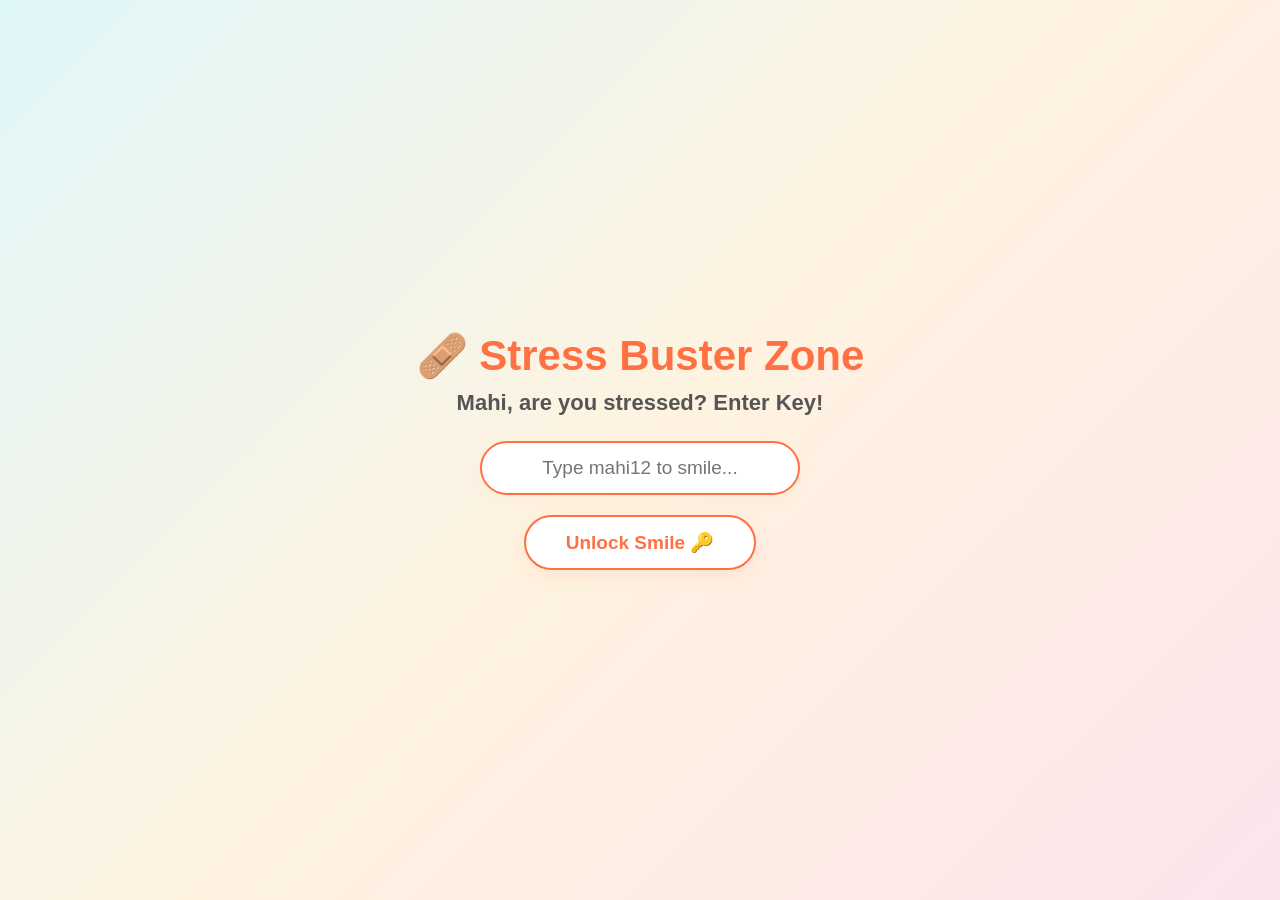
==== smile.html @ 1bcf84a8 "Create smile.html" ====
<!DOCTYPE html>
<html lang="en">
<head>
    <meta charset="UTF-8">
    <meta name="viewport" content="width=device-width, initial-scale=1.0">
    <title>Smile Please Mahi ❤️</title>
    <style>
        * {
            margin: 0;
            padding: 0;
            box-sizing: border-box;
            font-family: 'Segoe UI', Tahoma, Geneva, Verdana, sans-serif;
        }

        body {
            background: linear-gradient(135deg, #e0f7fa, #fff3e0, #fce4ec) !important;
            overflow-x: hidden;
            color: #444;
            min-height: 100vh;
        }

        /* --- Viewport Layout System --- */
        #passScreen, #loader, #main {
            min-height: 100vh;
            display: none;
            flex-direction: column;
            justify-content: center;
            align-items: center;
            text-align: center;
            padding: 20px;
            position: relative;
            width: 100vw;
        }

        #passScreen {
            display: flex;
            background: linear-gradient(135deg, #e0f7fa, #fff3e0, #fce4ec);
            z-index: 10;
        }

        #loader {
            background: linear-gradient(135deg, #e0f7fa, #fff3e0, #fce4ec);
            z-index: 8;
        }

        #main {
            background: linear-gradient(135deg, #e0f7fa, #fff3e0, #fce4ec) !important;
            z-index: 7;
        }

        /* --- Soothing Stress Buster Card Framework --- */
        .story-page {
            display: none;
            background: white !important;
            padding: 40px 35px;
            border-radius: 30px;
            max-width: 620px;
            width: 92%;
            box-shadow: 0 15px 45px rgba(255, 112, 67, 0.15), 0 5px 15px rgba(0,0,0,0.04);
            animation: slideIn 0.6s cubic-bezier(0.175, 0.885, 0.32, 1.275) forwards;
            position: relative;
            text-align: center;
            border: 1px solid #ffebe6;
        }

        .story-page.active {
            display: block;
        }

        @keyframes slideIn {
            from { opacity: 0; transform: translateY(40px) scale(0.96); }
            to { opacity: 1; transform: translateY(0) scale(1); }
        }

        /* --- Typography Styles --- */
        .story-page h1 {
            font-size: 40px;
            color: #ff7043;
            margin-bottom: 20px;
            text-shadow: 0 2px 10px rgba(255, 112, 67, 0.1);
        }

        .story-page h2 {
            color: #ff7043;
            margin-bottom: 22px;
            font-size: 28px;
            border-bottom: 2px dashed #ffebe6;
            padding-bottom: 12px;
        }

        .story-page p {
            font-size: 19.5px;
            line-height: 1.85;
            text-align: justify;
            color: #555;
            margin-bottom: 15px;
        }

        /* --- Form Input Component --- */
        .pass-input {
            padding: 14px 25px;
            font-size: 19px;
            border: 2px solid #ff7043;
            border-radius: 30px;
            outline: none;
            margin-bottom: 20px;
            text-align: center;
            width: 85%;
            max-width: 320px;
            box-shadow: 0 5px 15px rgba(255, 112, 67, 0.05);
            transition: 0.3s;
        }

        .pass-input:focus {
            box-shadow: 0 0 15px rgba(255, 112, 67, 0.3);
        }

        button.btn-main, .nav-btn {
            padding: 14px 40px;
            border: 2px solid #ff7043;
            background: white;
            color: #ff7043;
            border-radius: 40px;
            font-size: 19px;
            cursor: pointer;
            font-weight: bold;
            transition: all 0.3s ease;
            box-shadow: 0 6px 20px rgba(255, 112, 67, 0.1);
        }

        button.btn-main:hover, .nav-btn:hover {
            background: #ff7043;
            color: white;
            transform: translateY(-3px);
            box-shadow: 0 8px 25px rgba(255, 112, 67, 0.35);
        }

        /* --- Favourites Mini Layout --- */
        .collage-container {
            display: flex;
            flex-wrap: wrap;
            gap: 16px;
            justify-content: center;
            margin-top: 20px;
        }

        .collage-card {
            background: #ffffff;
            padding: 15px;
            border-radius: 14px;
            box-shadow: 0 6px 15px rgba(0,0,0,0.05);
            width: 46%;
            max-width: 170px;
            text-align: center;
            border: 1px solid #ffebe6;
            transition: transform 0.3s ease;
        }

        .collage-card:hover {
            transform: scale(1.05);
            border-color: #ff7043;
        }

        .collage-emoji { font-size: 36px; display: block; margin-bottom: 6px; }
        .collage-label { font-size: 14px; font-weight: bold; color: #ff7043; display: block; }

        /* --- Interactive Hug Engine Layout --- */
        .hug-box {
            display: flex;
            flex-direction: column;
            align-items: center;
            cursor: pointer;
            margin: 25px 0;
        }

        .hug-emoji {
            font-size: 90px;
            user-select: none;
            transition: transform 0.3s ease;
        }

        .hug-box:hover .hug-emoji {
            transform: scale(1.12);
        }

        .nav-controls { display: flex; gap: 25px; margin-top: 35px; z-index: 100; }
        .nav-btn-back { background: #ffffff; color: #ff7043; border: 2px solid #ff7043; box-shadow: none; }

        /* --- Decorative Particles --- */
        .floating-avatar {
            position: fixed;
            width: 80px;
            z-index: 999;
            pointer-events: none;
            animation: avatarFloat 4s ease-in-out infinite;
            border-radius: 15px;
            box-shadow: 0 8px 25px rgba(0,0,0,0.06);
            display: none;
            border: 2px solid white;
        }

        .stk-left { top: 20%; left: 4%; }
        .stk-right { bottom: 25%; right: 4%; }

        @keyframes avatarFloat {
            0%, 100% { transform: translateY(0); }
            50% { transform: translateY(-15px); }
        }

        .star { position: fixed; color: #ffd54f; font-size: 24px; animation: float 8s linear infinite; pointer-events: none; z-index: 1; }
        .burst-emoji { position: fixed; font-size: 32px; pointer-events: none; z-index: 9999; animation: explode 0.8s ease-out forwards; }

        @keyframes float {
            0% { transform: translateY(100vh); opacity: 0; }
            20% { opacity: 0.9; }
            100% { transform: translateY(-15vh); opacity: 0; }
        }

        @keyframes explode {
            0% { transform: translate(0, 0) scale(1); opacity: 1; }
            100% { transform: translate(var(--mx), var(--my)) scale(1.5); opacity: 0; }
        }
        audio { display: none; }
    </style>
</head>
<body>

    <audio id="bgSong" loop>
        <source src="Laapata Ek Tha Tiger 320 Kbps.mp3" type="audio/mpeg">
    </audio>

    <img src="png1.jpg" class="floating-avatar stk-left" alt="Avatar 1">
    <img src="png2.jpg" class="floating-avatar stk-right" alt="Avatar 2">

    <!-- Screen 1: Access Lock -->
    <div id="passScreen">
        <h1 style="font-size: 42px; color: #ff7043; margin-bottom: 10px;">🩹 Stress Buster Zone</h1>
        <h2 style="font-size:22px; margin-bottom: 25px; color:#555;">Mahi, are you stressed? Enter Key!</h2>
        <input type="password" id="secretKey" class="pass-input" placeholder="Type mahi12 to smile...">
        <button class="btn-main" onclick="verifyPassword()">Unlock Smile 🔑</button>
        <p id="errorMsg" style="color:red; margin-top:15px; display:none; font-weight:bold;">Galat key! Smile karo aur sahi daalo ❤️</p>
    </div>

    <!-- Screen 2: Relax Welcome Opener -->
    <div id="loader">
        <h1 style="font-size: 70px; margin-bottom: 10px;">🍫✨</h1>
        <h2 style="font-size: 40px; color: #ff7043; margin: 15px 0;">Relax, take a deep breath...</h2>
        <p style="font-size: 24px; margin-bottom: 30px; color: #555; font-weight: bold;">Manish is here for you! ❤️</p>
        <button class="btn-main" onclick="openGift()">👉 Enter Happy Space 🌸</button>
    </div>

    <!-- Screen 3: Main Engine Deck (6 Cards Framework) -->
    <div id="main">
        <!-- Page 1: Interactive Virtual Hug Hub -->
        <div class="story-page active" id="page-1">
            <h2>✨ Card 1/6: Emergency Hug ✨</h2>
            <div class="cake-box" onclick="handleHugClick()">
                <div class="hug-emoji" id="hugDisplay">🤗❤️</div>
                <p style="text-align:center; font-style:italic; font-size:17px; margin-top:20px; color: #666;" id="hugStatus">Tap the emojis to receive a tight virtual hug! 💖</p>
            </div>
        </div>

        <!-- Page 2: Overthinking Shield -->
        <div class="story-page" id="page-2">
            <h2>✨ Card 2/6: Hey Beautiful ✨</h2>
            <h1 style="font-size:42px; color: #ff7043; margin-bottom: 20px;">Stop Overthinking! 🛑</h1>
            <p style="font-size: 20px; line-height: 1.8; text-align: center; color: #555;">Mujhe pata hai tumhara din thoda exhausting ya stress bhara raha hai. Par tum bhool rahi ho ki tum kitni zyaada strong aur amazing ho! Apne pyaare chehre se yeh udaasi hatao aur ek choti si smile do. 😊✨</p>
        </div>

        <!-- Page 3: UPSC Devoted Support Module -->
        <div class="story-page" id="page-3">
            <h2>✨ Card 3/6: Future Officer 📚 ✨</h2>
            <h2 style="font-size:32px; color: #ff7043; margin-bottom: 20px;">💌 I Believe In You, Always</h2>
            <p>
                Mahi, UPSC ki preparation aasan nahi hai, mujhe pata hai. Par mujhe tumhare focus aur tumhari strength par poora bharosa hai. Jab bhi thakan ho ya lage ki nahi ho raha, toh aankhein band karna aur yaad karna ki tumhara yeh sapna kitna bada hai. Tum akele nahi ho, main har ek step par tumhare sath khada hoon aur tumhari har kamyabi par sabse zyaada proud hoon. Tum zaroor poora karogi! 💼❤️
            </p>
        </div>

        <!-- Page 4: Cheat Meal Reward System -->
        <div class="story-page" id="page-4">
            <h2>✨ Card 4/6: Favourites Menu ✨</h2>
            <h2 style="font-size:30px; color: #ff7043; margin-bottom: 15px;">🍕 Cheat Day Goals!</h2>
            <p style="text-align: center; font-size: 17px; margin-bottom: 15px; color:#666;">Jab padhai se break milega, hum yeh sab khayenge:</p>
            <div class="collage-container">
                <div class="collage-container">
                <div class="collage-card"><span class="collage-emoji">🍲</span><span class="collage-label">Chole Bhature</span></div>
                <div class="collage-card"><span class="collage-emoji">🥟</span><span class="collage-label">Momos ❤️</span></div>
                <div class="collage-card"><span class="collage-emoji">🍕</span><span class="collage-label">Pasta & Pizza</span></div>
                <div class="collage-card"><span class="collage-emoji">🌧️</span><span class="collage-label">Monsoon Vibes</span></div>
            </div>
        </div>

        <!-- Page 5: Cute Nicknames Re-anchor -->
        <div class="story-page" id="page-5">
            <h2>✨ Card 5/6: Cute Box ✨</h2>
            <h2 style="font-size:32px; color: #ff7043; margin-bottom: 20px;">My Golumolu, Kuchupuchu ❤️</h2>
            <p style="text-align: center; font-size: 21px; line-height: 1.8; color:#555;">
                Tum meri har khushi ki wajah ho. Tumhe haste hue dekhna mujhe jo sukoon deta hai na, vo duniya ki koi cheez nahi de sakti. So no matter how hard it gets, smile hamesha barkarar rehni chahiye meri jaaaan! 🥰💖
            </p>
        </div>

        <!-- Page 6: Embedded Health Wish Dashboard -->
        <div class="story-page" id="page-6">
            <h2>✨ Card 6/6: Take Care ✨</h2>
            <h2 style="font-size:30px; color: #ff7043; margin-bottom: 20px;">💝 A Gentle Promise</h2>
            <div style="background: #fff3e0; border: 2px dashed #ff7043; padding: 25px; border-radius: 20px; box-shadow: 0 0 20px rgba(255, 112, 67, 0.18);">
                <p style="font-size: 21px; line-height: 1.8; text-align: center; font-weight: bold; color: #ff7043; margin: 0;">
                    "Your health and happiness mean everything to me. Keep smiling and take care of yourself. Wishing you the most beautiful, stress-free and healthy life ahead, my sweetie! ✨❤️"
                </p>
            </div>
            <p style="text-align:right; font-weight:bold; margin-top:30px; color:#ff7043; font-size: 21px; width: 100%;">— ❤️ Manish ❤️</p>
        </div>

        <!-- Navigation System Controls -->
        <div class="nav-controls">
            <button class="nav-btn nav-btn-back" id="prevBtn" onclick="changePage(-1)" style="visibility:hidden;">⬅️ Back</button>
            <button class="nav-btn" id="nextBtn" onclick="changePage(1)">Next ➡️</button>
        </div>
    </div>

    <!-- --- Core Mechanics Engine scripts --- -->
    <script>
        let currentPage = 1; const totalPages = 6;
        
        function verifyPassword() {
            const userInput = document.getElementById("secretKey").value.toLowerCase().trim();
            if (userInput === "mahi12" || userInput === "manishadmin") {
                document.getElementById("passScreen").style.display = "none";
                document.getElementById("loader").style.display = "flex";
            } else { document.getElementById("errorMsg").style.display = "block"; }
        }

        function openGift() {
            document.getElementById("loader").style.display = "none"; document.getElementById("main").style.display = "flex";
            document.querySelectorAll('.floating-avatar').forEach(s => s.style.display = 'block');
            const audio = document.getElementById("bgSong"); if (audio) audio.play().catch(e => console.log("Audio pipeline loaded safely"));
            triggerEmojiExplosion(["🌸", "✨", "💖", "🤗", "🥰"]);
        }

        function changePage(dir) {
            document.getElementById(`page-${currentPage}`).classList.remove("active"); currentPage += dir;
            if (currentPage > totalPages) {
                currentPage = totalPages; document.getElementById(`page-${currentPage}`).classList.add("active");
                return;
            }
            document.getElementById(`page-${currentPage}`).classList.add("active");
            document.getElementById("prevBtn").style.visibility = currentPage === 1 ? "hidden" : "visible";
            document.getElementById("nextBtn").innerHTML = currentPage === totalPages ? "Close ❤️" : "Next ➡️";
            
            if(currentPage === 3) {
                triggerEmojiExplosion(["📚", "💡", "✨", "👑", "💪"]);
            } else {
                triggerEmojiExplosion(["🌸", "✨", "💖", "🤗", "🥰"]);
            }
        }

        function triggerEmojiExplosion(pool) {
            for (let i = 0; i < 20; i++) {
                const e = document.createElement("div"); e.className = "burst-emoji"; e.innerHTML = pool[Math.floor(Math.random()*pool.length)];
                e.style.left = "50vw"; e.style.top = "50vh";
                e.style.setProperty('--mx', (Math.random()-0.5)*360+"px"); e.style.setProperty('--my', (Math.random()-0.5)*350+"px");
                document.body.appendChild(e); setTimeout(() => e.remove(), 800);
            }
        }

        function handleHugClick() {
            const status = document.getElementById("hugStatus");
            status.innerHTML = "Infinite Hugs Dispatched Successfully! Smile now! 🥰❤️";
            status.style.color = "#ff7043"; status.style.fontWeight = "bold";
            triggerEmojiExplosion(["🤗", "❤️", "💖", "✨", "🤗"]);
        }

        setInterval(() => {
            const star = document.createElement("div"); star.className = "star"; star.innerHTML = "✨";
            star.style.left = Math.random() * 100 + "vw"; star.style.fontSize = (15 + Math.random() * 20) + "px"; star.style.animationDuration = (6 + Math.random() * 4) + "s";
            document.body.appendChild(star); setTimeout(() => star.remove(), 8000);
        }, 400);
    </script>
</body>
</html>
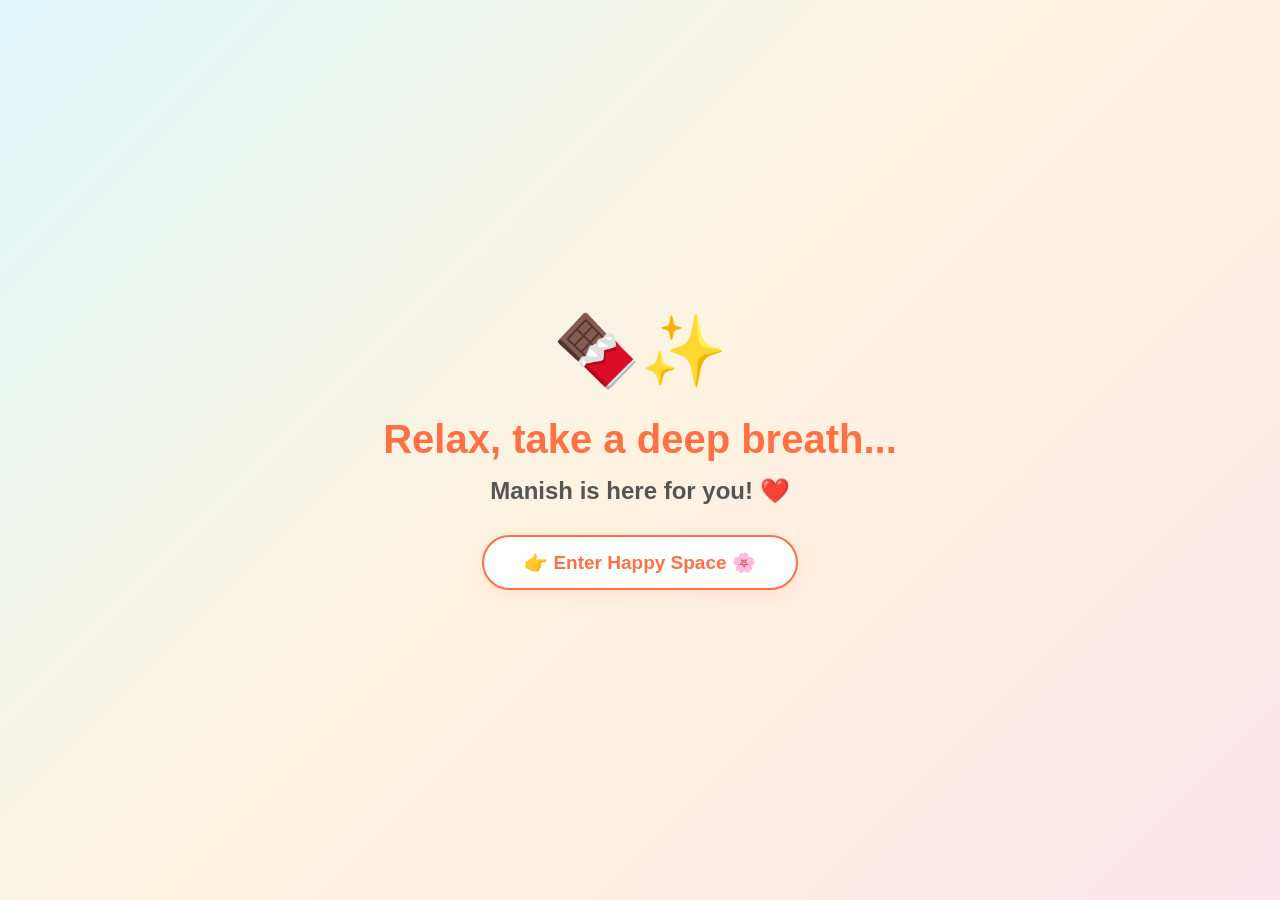
==== commit a55c66ca: "Update smile.html" ====
--- a/smile.html
+++ b/smile.html
@@ -20,7 +20,7 @@
         }
 
         /* --- Viewport Layout System --- */
-        #passScreen, #loader, #main {
+        #loader, #main {
             min-height: 100vh;
             display: none;
             flex-direction: column;
@@ -32,13 +32,8 @@
             width: 100vw;
         }
 
-        #passScreen {
+        #loader {
             display: flex;
-            background: linear-gradient(135deg, #e0f7fa, #fff3e0, #fce4ec);
-            z-index: 10;
-        }
-
-        #loader {
             background: linear-gradient(135deg, #e0f7fa, #fff3e0, #fce4ec);
             z-index: 8;
         }
@@ -96,25 +91,6 @@
             margin-bottom: 15px;
         }
 
-        /* --- Form Input Component --- */
-        .pass-input {
-            padding: 14px 25px;
-            font-size: 19px;
-            border: 2px solid #ff7043;
-            border-radius: 30px;
-            outline: none;
-            margin-bottom: 20px;
-            text-align: center;
-            width: 85%;
-            max-width: 320px;
-            box-shadow: 0 5px 15px rgba(255, 112, 67, 0.05);
-            transition: 0.3s;
-        }
-
-        .pass-input:focus {
-            box-shadow: 0 0 15px rgba(255, 112, 67, 0.3);
-        }
-
         button.btn-main, .nav-btn {
             padding: 14px 40px;
             border: 2px solid #ff7043;
@@ -171,6 +147,7 @@
             align-items: center;
             cursor: pointer;
             margin: 25px 0;
+            width: 100%;
         }
 
         .hug-emoji {
@@ -225,23 +202,15 @@
 </head>
 <body>
 
+    <!-- Yahan par naya song audio file track -->
     <audio id="bgSong" loop>
-        <source src="Laapata Ek Tha Tiger 320 Kbps.mp3" type="audio/mpeg">
+        <source src="naya_song.mp3" type="audio/mpeg">
     </audio>
 
     <img src="png1.jpg" class="floating-avatar stk-left" alt="Avatar 1">
     <img src="png2.jpg" class="floating-avatar stk-right" alt="Avatar 2">
 
-    <!-- Screen 1: Access Lock -->
-    <div id="passScreen">
-        <h1 style="font-size: 42px; color: #ff7043; margin-bottom: 10px;">🩹 Stress Buster Zone</h1>
-        <h2 style="font-size:22px; margin-bottom: 25px; color:#555;">Mahi, are you stressed? Enter Key!</h2>
-        <input type="password" id="secretKey" class="pass-input" placeholder="Type mahi12 to smile...">
-        <button class="btn-main" onclick="verifyPassword()">Unlock Smile 🔑</button>
-        <p id="errorMsg" style="color:red; margin-top:15px; display:none; font-weight:bold;">Galat key! Smile karo aur sahi daalo ❤️</p>
-    </div>
-
-    <!-- Screen 2: Relax Welcome Opener -->
+    <!-- Screen 1: Relax Welcome Opener (Direct Entry) -->
     <div id="loader">
         <h1 style="font-size: 70px; margin-bottom: 10px;">🍫✨</h1>
         <h2 style="font-size: 40px; color: #ff7043; margin: 15px 0;">Relax, take a deep breath...</h2>
@@ -249,12 +218,12 @@
         <button class="btn-main" onclick="openGift()">👉 Enter Happy Space 🌸</button>
     </div>
 
-    <!-- Screen 3: Main Engine Deck (6 Cards Framework) -->
+    <!-- Screen 2: Main Engine Deck (6 Cards Framework) -->
     <div id="main">
         <!-- Page 1: Interactive Virtual Hug Hub -->
         <div class="story-page active" id="page-1">
             <h2>✨ Card 1/6: Emergency Hug ✨</h2>
-            <div class="cake-box" onclick="handleHugClick()">
+            <div class="hug-box" onclick="handleHugClick()">
                 <div class="hug-emoji" id="hugDisplay">🤗❤️</div>
                 <p style="text-align:center; font-style:italic; font-size:17px; margin-top:20px; color: #666;" id="hugStatus">Tap the emojis to receive a tight virtual hug! 💖</p>
             </div>
@@ -282,7 +251,6 @@
             <h2 style="font-size:30px; color: #ff7043; margin-bottom: 15px;">🍕 Cheat Day Goals!</h2>
             <p style="text-align: center; font-size: 17px; margin-bottom: 15px; color:#666;">Jab padhai se break milega, hum yeh sab khayenge:</p>
             <div class="collage-container">
-                <div class="collage-container">
                 <div class="collage-card"><span class="collage-emoji">🍲</span><span class="collage-label">Chole Bhature</span></div>
                 <div class="collage-card"><span class="collage-emoji">🥟</span><span class="collage-label">Momos ❤️</span></div>
                 <div class="collage-card"><span class="collage-emoji">🍕</span><span class="collage-label">Pasta & Pizza</span></div>
@@ -321,28 +289,26 @@
     <!-- --- Core Mechanics Engine scripts --- -->
     <script>
         let currentPage = 1; const totalPages = 6;
-        
-        function verifyPassword() {
-            const userInput = document.getElementById("secretKey").value.toLowerCase().trim();
-            if (userInput === "mahi12" || userInput === "manishadmin") {
-                document.getElementById("passScreen").style.display = "none";
-                document.getElementById("loader").style.display = "flex";
-            } else { document.getElementById("errorMsg").style.display = "block"; }
-        }
 
         function openGift() {
-            document.getElementById("loader").style.display = "none"; document.getElementById("main").style.display = "flex";
+            document.getElementById("loader").style.display = "none"; 
+            document.getElementById("main").style.display = "flex";
             document.querySelectorAll('.floating-avatar').forEach(s => s.style.display = 'block');
-            const audio = document.getElementById("bgSong"); if (audio) audio.play().catch(e => console.log("Audio pipeline loaded safely"));
+            const audio = document.getElementById("bgSong"); 
+            if (audio) audio.play().catch(e => console.log("Audio pipeline loaded safely"));
             triggerEmojiExplosion(["🌸", "✨", "💖", "🤗", "🥰"]);
         }
 
         function changePage(dir) {
-            document.getElementById(`page-${currentPage}`).classList.remove("active"); currentPage += dir;
+            document.getElementById(`page-${currentPage}`).classList.remove("active"); 
+            currentPage += dir;
+            
             if (currentPage > totalPages) {
-                currentPage = totalPages; document.getElementById(`page-${currentPage}`).classList.add("active");
+                currentPage = totalPages; 
+                document.getElementById(`page-${currentPage}`).classList.add("active");
                 return;
             }
+            
             document.getElementById(`page-${currentPage}`).classList.add("active");
             document.getElementById("prevBtn").style.visibility = currentPage === 1 ? "hidden" : "visible";
             document.getElementById("nextBtn").innerHTML = currentPage === totalPages ? "Close ❤️" : "Next ➡️";
@@ -356,24 +322,35 @@
 
         function triggerEmojiExplosion(pool) {
             for (let i = 0; i < 20; i++) {
-                const e = document.createElement("div"); e.className = "burst-emoji"; e.innerHTML = pool[Math.floor(Math.random()*pool.length)];
-                e.style.left = "50vw"; e.style.top = "50vh";
-                e.style.setProperty('--mx', (Math.random()-0.5)*360+"px"); e.style.setProperty('--my', (Math.random()-0.5)*350+"px");
-                document.body.appendChild(e); setTimeout(() => e.remove(), 800);
+                const e = document.createElement("div"); 
+                e.className = "burst-emoji"; 
+                e.innerHTML = pool[Math.floor(Math.random()*pool.length)];
+                e.style.left = "50vw"; 
+                e.style.top = "50vh";
+                e.style.setProperty('--mx', (Math.random()-0.5)*360+"px"); 
+                e.style.setProperty('--my', (Math.random()-0.5)*350+"px");
+                document.body.appendChild(e); 
+                setTimeout(() => e.remove(), 800);
             }
         }
 
         function handleHugClick() {
             const status = document.getElementById("hugStatus");
             status.innerHTML = "Infinite Hugs Dispatched Successfully! Smile now! 🥰❤️";
-            status.style.color = "#ff7043"; status.style.fontWeight = "bold";
+            status.style.color = "#ff7043"; 
+            status.style.fontWeight = "bold";
             triggerEmojiExplosion(["🤗", "❤️", "💖", "✨", "🤗"]);
         }
 
         setInterval(() => {
-            const star = document.createElement("div"); star.className = "star"; star.innerHTML = "✨";
-            star.style.left = Math.random() * 100 + "vw"; star.style.fontSize = (15 + Math.random() * 20) + "px"; star.style.animationDuration = (6 + Math.random() * 4) + "s";
-            document.body.appendChild(star); setTimeout(() => star.remove(), 8000);
+            const star = document.createElement("div"); 
+            star.className = "star"; 
+            star.innerHTML = "✨";
+            star.style.left = Math.random() * 100 + "vw"; 
+            star.style.fontSize = (15 + Math.random() * 20) + "px"; 
+            star.style.animationDuration = (6 + Math.random() * 4) + "s";
+            document.body.appendChild(star); 
+            setTimeout(() => star.remove(), 8000);
         }, 400);
     </script>
 </body>
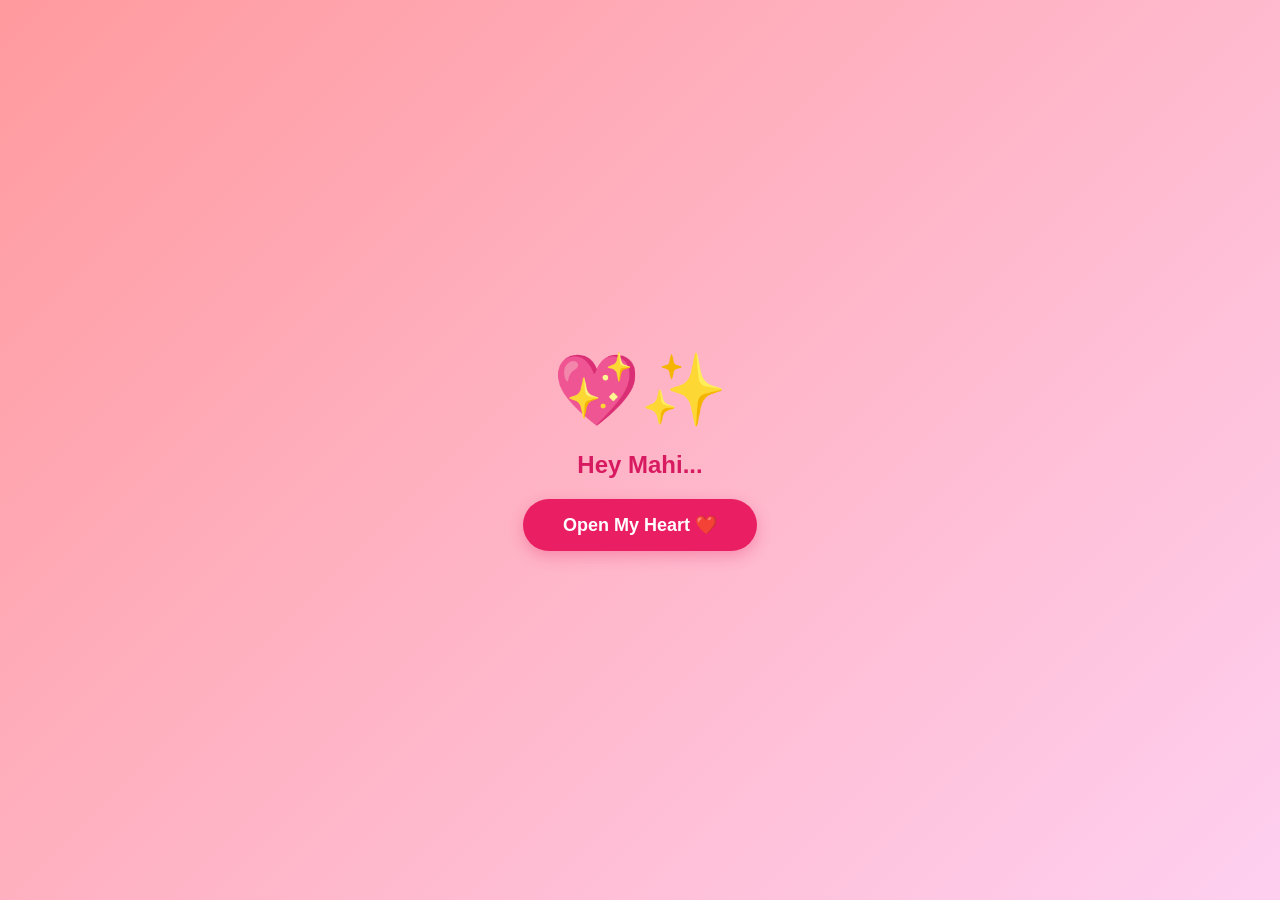
==== commit aabe8ffb: "Update smile.html" ====
--- a/smile.html
+++ b/smile.html
@@ -3,355 +3,128 @@
 <head>
     <meta charset="UTF-8">
     <meta name="viewport" content="width=device-width, initial-scale=1.0">
-    <title>Smile Please Mahi ❤️</title>
+    <title>Mahi's Love Space ❤️</title>
     <style>
-        * {
-            margin: 0;
-            padding: 0;
-            box-sizing: border-box;
-            font-family: 'Segoe UI', Tahoma, Geneva, Verdana, sans-serif;
-        }
+        * { margin: 0; padding: 0; box-sizing: border-box; font-family: 'Segoe UI', sans-serif; }
 
         body {
-            background: linear-gradient(135deg, #e0f7fa, #fff3e0, #fce4ec) !important;
+            /* Romantic Love Theme Gradient */
+            background: linear-gradient(135deg, #ff9a9e 0%, #fecfef 99%, #fecfef 100%) !important;
             overflow-x: hidden;
-            color: #444;
+            color: #333;
             min-height: 100vh;
         }
 
-        /* --- Viewport Layout System --- */
         #loader, #main {
-            min-height: 100vh;
-            display: none;
-            flex-direction: column;
-            justify-content: center;
-            align-items: center;
-            text-align: center;
-            padding: 20px;
-            position: relative;
-            width: 100vw;
+            min-height: 100vh; display: none; flex-direction: column; justify-content: center; align-items: center; text-align: center; padding: 20px; width: 100vw;
         }
 
-        #loader {
-            display: flex;
-            background: linear-gradient(135deg, #e0f7fa, #fff3e0, #fce4ec);
-            z-index: 8;
+        #loader { display: flex; }
+
+        .story-page {
+            display: none; background: rgba(255, 255, 255, 0.9); padding: 40px 35px; border-radius: 40px; max-width: 550px; width: 90%;
+            box-shadow: 0 20px 40px rgba(233, 30, 99, 0.2);
+            animation: slideIn 0.6s cubic-bezier(0.175, 0.885, 0.32, 1.275) forwards;
+            text-align: center; border: 2px solid #fff;
         }
 
-        #main {
-            background: linear-gradient(135deg, #e0f7fa, #fff3e0, #fce4ec) !important;
-            z-index: 7;
-        }
+        .story-page.active { display: block; }
+        @keyframes slideIn { from { opacity: 0; transform: translateY(30px); } to { opacity: 1; transform: translateY(0); } }
 
-        /* --- Soothing Stress Buster Card Framework --- */
-        .story-page {
-            display: none;
-            background: white !important;
-            padding: 40px 35px;
-            border-radius: 30px;
-            max-width: 620px;
-            width: 92%;
-            box-shadow: 0 15px 45px rgba(255, 112, 67, 0.15), 0 5px 15px rgba(0,0,0,0.04);
-            animation: slideIn 0.6s cubic-bezier(0.175, 0.885, 0.32, 1.275) forwards;
-            position: relative;
-            text-align: center;
-            border: 1px solid #ffebe6;
-        }
-
-        .story-page.active {
-            display: block;
-        }
-
-        @keyframes slideIn {
-            from { opacity: 0; transform: translateY(40px) scale(0.96); }
-            to { opacity: 1; transform: translateY(0) scale(1); }
-        }
-
-        /* --- Typography Styles --- */
-        .story-page h1 {
-            font-size: 40px;
-            color: #ff7043;
-            margin-bottom: 20px;
-            text-shadow: 0 2px 10px rgba(255, 112, 67, 0.1);
-        }
-
-        .story-page h2 {
-            color: #ff7043;
-            margin-bottom: 22px;
-            font-size: 28px;
-            border-bottom: 2px dashed #ffebe6;
-            padding-bottom: 12px;
-        }
-
-        .story-page p {
-            font-size: 19.5px;
-            line-height: 1.85;
-            text-align: justify;
-            color: #555;
-            margin-bottom: 15px;
-        }
+        .story-page h1, .story-page h2 { color: #d81b60; margin-bottom: 20px; }
+        .story-page p { font-size: 20px; line-height: 1.7; color: #555; margin-bottom: 20px; }
 
         button.btn-main, .nav-btn {
-            padding: 14px 40px;
-            border: 2px solid #ff7043;
-            background: white;
-            color: #ff7043;
-            border-radius: 40px;
-            font-size: 19px;
-            cursor: pointer;
-            font-weight: bold;
-            transition: all 0.3s ease;
-            box-shadow: 0 6px 20px rgba(255, 112, 67, 0.1);
+            padding: 15px 40px; border: none; background: #e91e63; color: white; border-radius: 50px; font-size: 18px; cursor: pointer; font-weight: bold;
+            transition: 0.3s; box-shadow: 0 5px 15px rgba(233, 30, 99, 0.3);
         }
+        button.btn-main:hover, .nav-btn:hover { transform: scale(1.05); background: #d81b60; }
 
-        button.btn-main:hover, .nav-btn:hover {
-            background: #ff7043;
-            color: white;
-            transform: translateY(-3px);
-            box-shadow: 0 8px 25px rgba(255, 112, 67, 0.35);
-        }
+        .hug-box { display: flex; flex-direction: column; align-items: center; cursor: pointer; margin: 30px 0; }
+        .hug-emoji { font-size: 100px; transition: transform 0.3s; }
+        .hug-box:hover .hug-emoji { transform: scale(1.1); }
 
-        /* --- Favourites Mini Layout --- */
-        .collage-container {
-            display: flex;
-            flex-wrap: wrap;
-            gap: 16px;
-            justify-content: center;
-            margin-top: 20px;
-        }
+        .nav-controls { display: flex; gap: 20px; margin-top: 30px; }
+        .nav-btn-back { background: #fff; color: #e91e63; border: 2px solid #e91e63; box-shadow: none; }
 
-        .collage-card {
-            background: #ffffff;
-            padding: 15px;
-            border-radius: 14px;
-            box-shadow: 0 6px 15px rgba(0,0,0,0.05);
-            width: 46%;
-            max-width: 170px;
-            text-align: center;
-            border: 1px solid #ffebe6;
-            transition: transform 0.3s ease;
-        }
-
-        .collage-card:hover {
-            transform: scale(1.05);
-            border-color: #ff7043;
-        }
-
-        .collage-emoji { font-size: 36px; display: block; margin-bottom: 6px; }
-        .collage-label { font-size: 14px; font-weight: bold; color: #ff7043; display: block; }
-
-        /* --- Interactive Hug Engine Layout --- */
-        .hug-box {
-            display: flex;
-            flex-direction: column;
-            align-items: center;
-            cursor: pointer;
-            margin: 25px 0;
-            width: 100%;
-        }
-
-        .hug-emoji {
-            font-size: 90px;
-            user-select: none;
-            transition: transform 0.3s ease;
-        }
-
-        .hug-box:hover .hug-emoji {
-            transform: scale(1.12);
-        }
-
-        .nav-controls { display: flex; gap: 25px; margin-top: 35px; z-index: 100; }
-        .nav-btn-back { background: #ffffff; color: #ff7043; border: 2px solid #ff7043; box-shadow: none; }
-
-        /* --- Decorative Particles --- */
-        .floating-avatar {
-            position: fixed;
-            width: 80px;
-            z-index: 999;
-            pointer-events: none;
-            animation: avatarFloat 4s ease-in-out infinite;
-            border-radius: 15px;
-            box-shadow: 0 8px 25px rgba(0,0,0,0.06);
-            display: none;
-            border: 2px solid white;
-        }
-
-        .stk-left { top: 20%; left: 4%; }
-        .stk-right { bottom: 25%; right: 4%; }
-
-        @keyframes avatarFloat {
-            0%, 100% { transform: translateY(0); }
-            50% { transform: translateY(-15px); }
-        }
-
-        .star { position: fixed; color: #ffd54f; font-size: 24px; animation: float 8s linear infinite; pointer-events: none; z-index: 1; }
-        .burst-emoji { position: fixed; font-size: 32px; pointer-events: none; z-index: 9999; animation: explode 0.8s ease-out forwards; }
-
-        @keyframes float {
-            0% { transform: translateY(100vh); opacity: 0; }
-            20% { opacity: 0.9; }
-            100% { transform: translateY(-15vh); opacity: 0; }
-        }
-
-        @keyframes explode {
-            0% { transform: translate(0, 0) scale(1); opacity: 1; }
-            100% { transform: translate(var(--mx), var(--my)) scale(1.5); opacity: 0; }
-        }
+        .star { position: fixed; color: #fff; font-size: 20px; animation: float 8s linear infinite; pointer-events: none; opacity: 0.6; }
+        @keyframes float { 0% { transform: translateY(100vh); } 100% { transform: translateY(-10vh); } }
         audio { display: none; }
     </style>
 </head>
 <body>
 
-    <!-- Yahan par naya song audio file track -->
     <audio id="bgSong" loop>
-        <source src="naya_song.mp3" type="audio/mpeg">
+        <source src="naya_song.mp3.mp3" type="audio/mpeg">
     </audio>
 
-    <img src="png1.jpg" class="floating-avatar stk-left" alt="Avatar 1">
-    <img src="png2.jpg" class="floating-avatar stk-right" alt="Avatar 2">
-
-    <!-- Screen 1: Relax Welcome Opener (Direct Entry) -->
+    <!-- Screen 1: Loader -->
     <div id="loader">
-        <h1 style="font-size: 70px; margin-bottom: 10px;">🍫✨</h1>
-        <h2 style="font-size: 40px; color: #ff7043; margin: 15px 0;">Relax, take a deep breath...</h2>
-        <p style="font-size: 24px; margin-bottom: 30px; color: #555; font-weight: bold;">Manish is here for you! ❤️</p>
-        <button class="btn-main" onclick="openGift()">👉 Enter Happy Space 🌸</button>
+        <h1 style="font-size: 70px; margin-bottom: 20px;">💖✨</h1>
+        <h2 style="color: #d81b60;">Hey Mahi...</h2>
+        <button class="btn-main" onclick="openGift()" style="margin-top: 20px;">Open My Heart ❤️</button>
     </div>
 
-    <!-- Screen 2: Main Engine Deck (6 Cards Framework) -->
+    <!-- Screen 2: Main Cards -->
     <div id="main">
-        <!-- Page 1: Interactive Virtual Hug Hub -->
         <div class="story-page active" id="page-1">
-            <h2>✨ Card 1/6: Emergency Hug ✨</h2>
+            <h2>Card 1/4: Emergency Hug 🤗</h2>
             <div class="hug-box" onclick="handleHugClick()">
                 <div class="hug-emoji" id="hugDisplay">🤗❤️</div>
-                <p style="text-align:center; font-style:italic; font-size:17px; margin-top:20px; color: #666;" id="hugStatus">Tap the emojis to receive a tight virtual hug! 💖</p>
+                <p id="hugStatus" style="font-weight:bold; color: #e91e63;">Tap for a warm hug!</p>
             </div>
         </div>
 
-        <!-- Page 2: Overthinking Shield -->
         <div class="story-page" id="page-2">
-            <h2>✨ Card 2/6: Hey Beautiful ✨</h2>
-            <h1 style="font-size:42px; color: #ff7043; margin-bottom: 20px;">Stop Overthinking! 🛑</h1>
-            <p style="font-size: 20px; line-height: 1.8; text-align: center; color: #555;">Mujhe pata hai tumhara din thoda exhausting ya stress bhara raha hai. Par tum bhool rahi ho ki tum kitni zyaada strong aur amazing ho! Apne pyaare chehre se yeh udaasi hatao aur ek choti si smile do. 😊✨</p>
+            <h2>Card 2/4: Stop Overthinking 🛑</h2>
+            <p>Tum bohot strong ho, Mahi. Apne pyaare chehre se yeh udaasi hatao aur ek smile do. Main hamesha tumhare sath hoon! 😊✨</p>
         </div>
 
-        <!-- Page 3: UPSC Devoted Support Module -->
         <div class="story-page" id="page-3">
-            <h2>✨ Card 3/6: Future Officer 📚 ✨</h2>
-            <h2 style="font-size:32px; color: #ff7043; margin-bottom: 20px;">💌 I Believe In You, Always</h2>
-            <p>
-                Mahi, UPSC ki preparation aasan nahi hai, mujhe pata hai. Par mujhe tumhare focus aur tumhari strength par poora bharosa hai. Jab bhi thakan ho ya lage ki nahi ho raha, toh aankhein band karna aur yaad karna ki tumhara yeh sapna kitna bada hai. Tum akele nahi ho, main har ek step par tumhare sath khada hoon aur tumhari har kamyabi par sabse zyaada proud hoon. Tum zaroor poora karogi! 💼❤️
-            </p>
+            <h2>Card 3/4: I'm Sorry... 🥺</h2>
+            <p>Mujhe sach mein sorry bolna tha. Tum toh bohot hi soft hearted aur kind ho. Kabhi bhi meri wajah se tumhara dil dukhna mujhe bilkul pasand nahi hai. Please gussa mat hona. 🌸✨</p>
         </div>
 
-        <!-- Page 4: Cheat Meal Reward System -->
         <div class="story-page" id="page-4">
-            <h2>✨ Card 4/6: Favourites Menu ✨</h2>
-            <h2 style="font-size:30px; color: #ff7043; margin-bottom: 15px;">🍕 Cheat Day Goals!</h2>
-            <p style="text-align: center; font-size: 17px; margin-bottom: 15px; color:#666;">Jab padhai se break milega, hum yeh sab khayenge:</p>
-            <div class="collage-container">
-                <div class="collage-card"><span class="collage-emoji">🍲</span><span class="collage-label">Chole Bhature</span></div>
-                <div class="collage-card"><span class="collage-emoji">🥟</span><span class="collage-label">Momos ❤️</span></div>
-                <div class="collage-card"><span class="collage-emoji">🍕</span><span class="collage-label">Pasta & Pizza</span></div>
-                <div class="collage-card"><span class="collage-emoji">🌧️</span><span class="collage-label">Monsoon Vibes</span></div>
-            </div>
+            <h2>Card 4/4: My Golumolu ❤️</h2>
+            <p>Tum meri har khushi ki wajah ho. Tumhe haste hue dekhna mujhe sukoon deta hai. Smile hamesha barkarar rehni chahiye meri jaaaan! 🥰💖</p>
+            <p style="font-weight:bold; margin-top:20px; color:#d81b60;">— With Love, Manish</p>
         </div>
 
-        <!-- Page 5: Cute Nicknames Re-anchor -->
-        <div class="story-page" id="page-5">
-            <h2>✨ Card 5/6: Cute Box ✨</h2>
-            <h2 style="font-size:32px; color: #ff7043; margin-bottom: 20px;">My Golumolu, Kuchupuchu ❤️</h2>
-            <p style="text-align: center; font-size: 21px; line-height: 1.8; color:#555;">
-                Tum meri har khushi ki wajah ho. Tumhe haste hue dekhna mujhe jo sukoon deta hai na, vo duniya ki koi cheez nahi de sakti. So no matter how hard it gets, smile hamesha barkarar rehni chahiye meri jaaaan! 🥰💖
-            </p>
-        </div>
-
-        <!-- Page 6: Embedded Health Wish Dashboard -->
-        <div class="story-page" id="page-6">
-            <h2>✨ Card 6/6: Take Care ✨</h2>
-            <h2 style="font-size:30px; color: #ff7043; margin-bottom: 20px;">💝 A Gentle Promise</h2>
-            <div style="background: #fff3e0; border: 2px dashed #ff7043; padding: 25px; border-radius: 20px; box-shadow: 0 0 20px rgba(255, 112, 67, 0.18);">
-                <p style="font-size: 21px; line-height: 1.8; text-align: center; font-weight: bold; color: #ff7043; margin: 0;">
-                    "Your health and happiness mean everything to me. Keep smiling and take care of yourself. Wishing you the most beautiful, stress-free and healthy life ahead, my sweetie! ✨❤️"
-                </p>
-            </div>
-            <p style="text-align:right; font-weight:bold; margin-top:30px; color:#ff7043; font-size: 21px; width: 100%;">— ❤️ Manish ❤️</p>
-        </div>
-
-        <!-- Navigation System Controls -->
         <div class="nav-controls">
-            <button class="nav-btn nav-btn-back" id="prevBtn" onclick="changePage(-1)" style="visibility:hidden;">⬅️ Back</button>
+            <button class="nav-btn nav-btn-back" id="prevBtn" onclick="changePage(-1)" style="visibility:hidden;">Back</button>
             <button class="nav-btn" id="nextBtn" onclick="changePage(1)">Next ➡️</button>
         </div>
     </div>
 
-    <!-- --- Core Mechanics Engine scripts --- -->
     <script>
-        let currentPage = 1; const totalPages = 6;
-
+        let currentPage = 1;
         function openGift() {
-            document.getElementById("loader").style.display = "none"; 
+            document.getElementById("loader").style.display = "none";
             document.getElementById("main").style.display = "flex";
-            document.querySelectorAll('.floating-avatar').forEach(s => s.style.display = 'block');
-            const audio = document.getElementById("bgSong"); 
-            if (audio) audio.play().catch(e => console.log("Audio pipeline loaded safely"));
-            triggerEmojiExplosion(["🌸", "✨", "💖", "🤗", "🥰"]);
+            const audio = document.getElementById("bgSong");
+            audio.play().catch(e => console.log("Audio waiting..."));
         }
 
         function changePage(dir) {
-            document.getElementById(`page-${currentPage}`).classList.remove("active"); 
+            document.getElementById(`page-${currentPage}`).classList.remove("active");
             currentPage += dir;
-            
-            if (currentPage > totalPages) {
-                currentPage = totalPages; 
-                document.getElementById(`page-${currentPage}`).classList.add("active");
-                return;
-            }
-            
+            if(currentPage > 4) currentPage = 4;
+            if(currentPage < 1) currentPage = 1;
             document.getElementById(`page-${currentPage}`).classList.add("active");
             document.getElementById("prevBtn").style.visibility = currentPage === 1 ? "hidden" : "visible";
-            document.getElementById("nextBtn").innerHTML = currentPage === totalPages ? "Close ❤️" : "Next ➡️";
-            
-            if(currentPage === 3) {
-                triggerEmojiExplosion(["📚", "💡", "✨", "👑", "💪"]);
-            } else {
-                triggerEmojiExplosion(["🌸", "✨", "💖", "🤗", "🥰"]);
-            }
-        }
-
-        function triggerEmojiExplosion(pool) {
-            for (let i = 0; i < 20; i++) {
-                const e = document.createElement("div"); 
-                e.className = "burst-emoji"; 
-                e.innerHTML = pool[Math.floor(Math.random()*pool.length)];
-                e.style.left = "50vw"; 
-                e.style.top = "50vh";
-                e.style.setProperty('--mx', (Math.random()-0.5)*360+"px"); 
-                e.style.setProperty('--my', (Math.random()-0.5)*350+"px");
-                document.body.appendChild(e); 
-                setTimeout(() => e.remove(), 800);
-            }
+            document.getElementById("nextBtn").innerHTML = currentPage === 4 ? "Close ❤️" : "Next ➡️";
         }
 
         function handleHugClick() {
-            const status = document.getElementById("hugStatus");
-            status.innerHTML = "Infinite Hugs Dispatched Successfully! Smile now! 🥰❤️";
-            status.style.color = "#ff7043"; 
-            status.style.fontWeight = "bold";
-            triggerEmojiExplosion(["🤗", "❤️", "💖", "✨", "🤗"]);
+            document.getElementById("hugStatus").innerHTML = "Infinite Hugs Dispatched! 🥰❤️";
         }
 
         setInterval(() => {
-            const star = document.createElement("div"); 
-            star.className = "star"; 
-            star.innerHTML = "✨";
-            star.style.left = Math.random() * 100 + "vw"; 
-            star.style.fontSize = (15 + Math.random() * 20) + "px"; 
-            star.style.animationDuration = (6 + Math.random() * 4) + "s";
-            document.body.appendChild(star); 
+            const star = document.createElement("div"); star.className = "star"; star.innerHTML = "❤️";
+            star.style.left = Math.random() * 100 + "vw"; document.body.appendChild(star);
             setTimeout(() => star.remove(), 8000);
-        }, 400);
+        }, 500);
     </script>
 </body>
 </html>
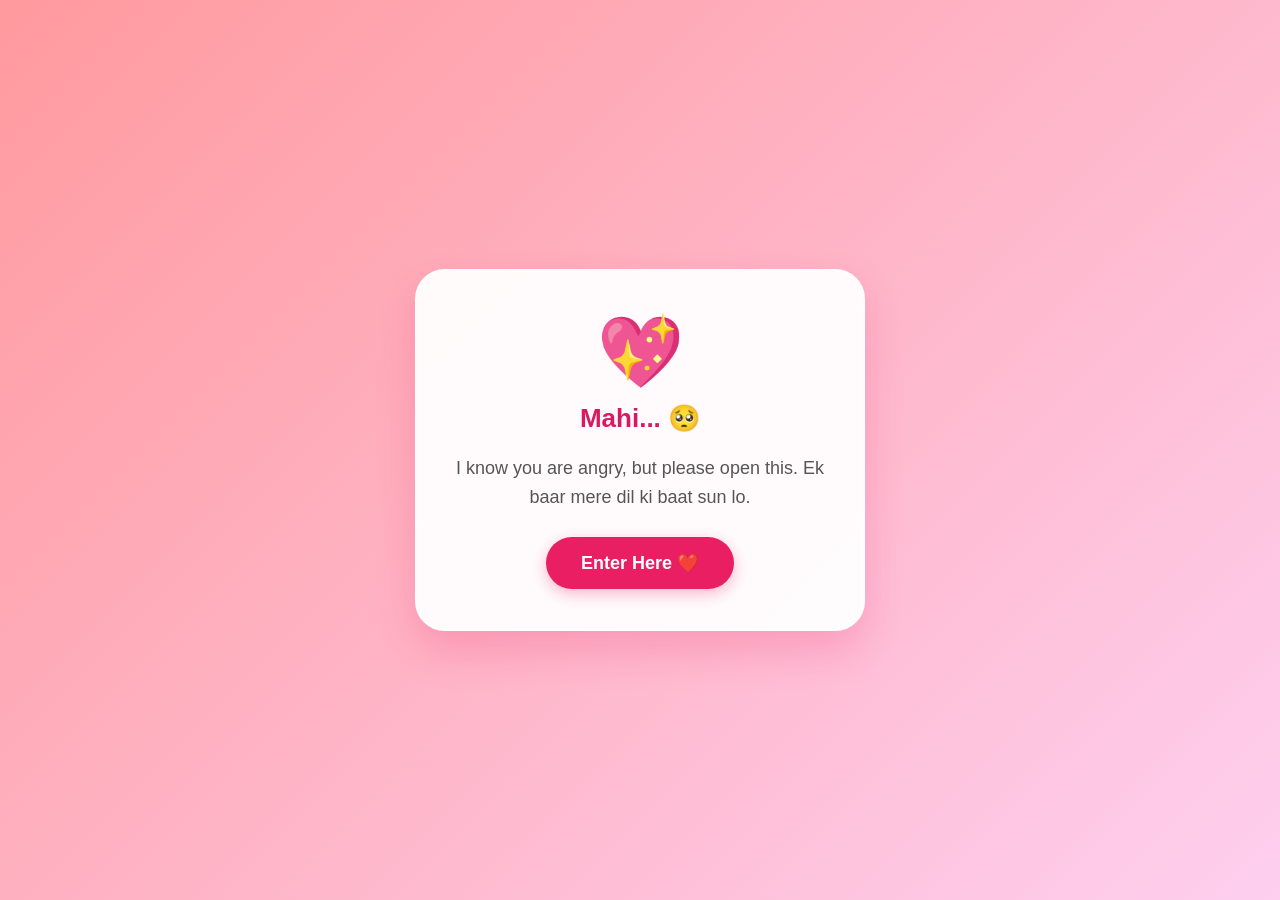
==== commit f67d606a: "Update smile.html" ====
--- a/smile.html
+++ b/smile.html
@@ -3,128 +3,116 @@
 <head>
     <meta charset="UTF-8">
     <meta name="viewport" content="width=device-width, initial-scale=1.0">
-    <title>Mahi's Love Space ❤️</title>
+    <title>For My Soft-Hearted Mahi ❤️</title>
     <style>
         * { margin: 0; padding: 0; box-sizing: border-box; font-family: 'Segoe UI', sans-serif; }
-
+        
         body {
-            /* Romantic Love Theme Gradient */
-            background: linear-gradient(135deg, #ff9a9e 0%, #fecfef 99%, #fecfef 100%) !important;
-            overflow-x: hidden;
-            color: #333;
+            background: linear-gradient(135deg, #ff9a9e 0%, #fecfef 100%) !important;
             min-height: 100vh;
+            display: flex;
+            justify-content: center;
+            align-items: center;
+            overflow: hidden;
+            text-align: center;
         }
 
-        #loader, #main {
-            min-height: 100vh; display: none; flex-direction: column; justify-content: center; align-items: center; text-align: center; padding: 20px; width: 100vw;
+        .container {
+            width: 90%;
+            max-width: 450px;
+            perspective: 1000px;
         }
 
-        #loader { display: flex; }
+        /* Screens Management */
+        .screen { display: none; background: rgba(255, 255, 255, 0.95); padding: 40px 30px; border-radius: 30px; box-shadow: 0 20px 40px rgba(233, 30, 99, 0.2); border: 2px solid #fff; }
+        .active-screen { display: block; animation: fadeIn 0.5s ease-in-out forwards; }
 
-        .story-page {
-            display: none; background: rgba(255, 255, 255, 0.9); padding: 40px 35px; border-radius: 40px; max-width: 550px; width: 90%;
-            box-shadow: 0 20px 40px rgba(233, 30, 99, 0.2);
-            animation: slideIn 0.6s cubic-bezier(0.175, 0.885, 0.32, 1.275) forwards;
-            text-align: center; border: 2px solid #fff;
+        @keyframes fadeIn { from { opacity: 0; transform: scale(0.9); } to { opacity: 1; transform: scale(1); } }
+
+        h1 { color: #d81b60; margin-bottom: 20px; font-size: 26px; }
+        p { color: #555; font-size: 18px; line-height: 1.6; margin-bottom: 25px; }
+
+        .btn {
+            background: #e91e63; color: white; border: none; padding: 15px 35px; border-radius: 50px;
+            font-size: 18px; font-weight: bold; cursor: pointer; transition: 0.3s; box-shadow: 0 5px 15px rgba(233, 30, 99, 0.3);
         }
+        .btn:hover { transform: translateY(-3px); background: #d81b60; }
 
-        .story-page.active { display: block; }
-        @keyframes slideIn { from { opacity: 0; transform: translateY(30px); } to { opacity: 1; transform: translateY(0); } }
+        /* Envelope Interactive Style */
+        .envelope-wrapper {
+            cursor: pointer;
+            padding: 20px;
+            transition: transform 0.3s;
+        }
+        .envelope-wrapper:hover { transform: scale(1.05); }
+        .envelope-icon { font-size: 90px; filter: drop-shadow(0 5px 10px rgba(0,0,0,0.1)); }
 
-        .story-page h1, .story-page h2 { color: #d81b60; margin-bottom: 20px; }
-        .story-page p { font-size: 20px; line-height: 1.7; color: #555; margin-bottom: 20px; }
-
-        button.btn-main, .nav-btn {
-            padding: 15px 40px; border: none; background: #e91e63; color: white; border-radius: 50px; font-size: 18px; cursor: pointer; font-weight: bold;
-            transition: 0.3s; box-shadow: 0 5px 15px rgba(233, 30, 99, 0.3);
-        }
-        button.btn-main:hover, .nav-btn:hover { transform: scale(1.05); background: #d81b60; }
-
-        .hug-box { display: flex; flex-direction: column; align-items: center; cursor: pointer; margin: 30px 0; }
-        .hug-emoji { font-size: 100px; transition: transform 0.3s; }
-        .hug-box:hover .hug-emoji { transform: scale(1.1); }
-
-        .nav-controls { display: flex; gap: 20px; margin-top: 30px; }
-        .nav-btn-back { background: #fff; color: #e91e63; border: 2px solid #e91e63; box-shadow: none; }
-
-        .star { position: fixed; color: #fff; font-size: 20px; animation: float 8s linear infinite; pointer-events: none; opacity: 0.6; }
-        @keyframes float { 0% { transform: translateY(100vh); } 100% { transform: translateY(-10vh); } }
-        audio { display: none; }
+        .heart-rain { position: fixed; color: #ff4081; font-size: 20px; animation: floatUp 6s linear infinite; pointer-events: none; opacity: 0.7; z-index: 10; }
+        @keyframes floatUp { 0% { transform: translateY(100vh) rotate(0deg); } 100% { transform: translateY(-10vh) rotate(360deg); } }
     </style>
 </head>
 <body>
 
-    <audio id="bgSong" loop>
+    <!-- Audio Player linked to your uploaded file -->
+    <audio id="sorrySong" loop prefetch>
         <source src="naya_song.mp3.mp3" type="audio/mpeg">
     </audio>
 
-    <!-- Screen 1: Loader -->
-    <div id="loader">
-        <h1 style="font-size: 70px; margin-bottom: 20px;">💖✨</h1>
-        <h2 style="color: #d81b60;">Hey Mahi...</h2>
-        <button class="btn-main" onclick="openGift()" style="margin-top: 20px;">Open My Heart ❤️</button>
-    </div>
+    <div class="container">
+        <!-- SCREEN 1: Enter Page -->
+        <div class="screen active-screen" id="scr1">
+            <div style="font-size: 70px; margin-bottom: 10px;">💖</div>
+            <h1>Mahi... 🥺</h1>
+            <p>I know you are angry, but please open this. Ek baar mere dil ki baat sun lo.</p>
+            <button class="btn" onclick="goToScreen2()">Enter Here ❤️</button>
+        </div>
 
-    <!-- Screen 2: Main Cards -->
-    <div id="main">
-        <div class="story-page active" id="page-1">
-            <h2>Card 1/4: Emergency Hug 🤗</h2>
-            <div class="hug-box" onclick="handleHugClick()">
-                <div class="hug-emoji" id="hugDisplay">🤗❤️</div>
-                <p id="hugStatus" style="font-weight:bold; color: #e91e63;">Tap for a warm hug!</p>
+        <!-- SCREEN 2: The Envelope -->
+        <div class="screen" id="scr2">
+            <h1>A Special Delivery ✉️</h1>
+            <p style="font-style: italic; color: #888;">"Mahi, open this for your soft and kind heart..."</p>
+            <div class="envelope-wrapper" onclick="openEnvelope()">
+                <div class="envelope-icon">✉️</div>
+                <p style="color: #e91e63; font-weight: bold; margin-top: 15px;">👉 Tap to Open Envelope 👈</p>
             </div>
         </div>
 
-        <div class="story-page" id="page-2">
-            <h2>Card 2/4: Stop Overthinking 🛑</h2>
-            <p>Tum bohot strong ho, Mahi. Apne pyaare chehre se yeh udaasi hatao aur ek smile do. Main hamesha tumhare sath hoon! 😊✨</p>
-        </div>
-
-        <div class="story-page" id="page-3">
-            <h2>Card 3/4: I'm Sorry... 🥺</h2>
-            <p>Mujhe sach mein sorry bolna tha. Tum toh bohot hi soft hearted aur kind ho. Kabhi bhi meri wajah se tumhara dil dukhna mujhe bilkul pasand nahi hai. Please gussa mat hona. 🌸✨</p>
-        </div>
-
-        <div class="story-page" id="page-4">
-            <h2>Card 4/4: My Golumolu ❤️</h2>
-            <p>Tum meri har khushi ki wajah ho. Tumhe haste hue dekhna mujhe sukoon deta hai. Smile hamesha barkarar rehni chahiye meri jaaaan! 🥰💖</p>
-            <p style="font-weight:bold; margin-top:20px; color:#d81b60;">— With Love, Manish</p>
-        </div>
-
-        <div class="nav-controls">
-            <button class="nav-btn nav-btn-back" id="prevBtn" onclick="changePage(-1)" style="visibility:hidden;">Back</button>
-            <button class="nav-btn" id="nextBtn" onclick="changePage(1)">Next ➡️</button>
+        <!-- SCREEN 3: The Sorry Reveal -->
+        <div class="screen" id="scr3">
+            <div style="font-size: 50px;">🥺🌸</div>
+            <h1>I'm So Sorry, Mahi!</h1>
+            <p>
+                Main jaanta hoon kal maine sorry bola tha, par aaj jab tak tumhara gussa thanda nahi hota, mera dil shant nahi hoga. Tum sach mein bohot soft-hearted aur kind ho. Meri wajah se tumhare is pyaare se dil ko dukh pahunche, ye mujhe bilkul bardasht nahi hai. Please mujhe maaf kar do! ❤️
+            </p>
+            <p style="font-weight: bold; color: #d81b60; font-size: 16px;">✨ Now listening: Piya Piya Diwane Na Bno ✨</p>
         </div>
     </div>
 
     <script>
-        let currentPage = 1;
-        function openGift() {
-            document.getElementById("loader").style.display = "none";
-            document.getElementById("main").style.display = "flex";
-            const audio = document.getElementById("bgSong");
-            audio.play().catch(e => console.log("Audio waiting..."));
+        function goToScreen2() {
+            document.getElementById('scr1').classList.remove('active-screen');
+            document.getElementById('scr2').classList.add('active-screen');
         }
 
-        function changePage(dir) {
-            document.getElementById(`page-${currentPage}`).classList.remove("active");
-            currentPage += dir;
-            if(currentPage > 4) currentPage = 4;
-            if(currentPage < 1) currentPage = 1;
-            document.getElementById(`page-${currentPage}`).classList.add("active");
-            document.getElementById("prevBtn").style.visibility = currentPage === 1 ? "hidden" : "visible";
-            document.getElementById("nextBtn").innerHTML = currentPage === 4 ? "Close ❤️" : "Next ➡️";
+        function openEnvelope() {
+            document.getElementById('scr2').classList.remove('active-screen');
+            document.getElementById('scr3').classList.add('active-screen');
+            
+            // Play Song
+            const song = document.getElementById('sorrySong');
+            song.play().catch(e => console.log("Audio playing initiated."));
+
+            // Start Heart Rain
+            setInterval(() => {
+                const heart = document.createElement("div");
+                heart.className = "heart-rain";
+                heart.innerHTML = Math.random() > 0.5 ? "❤️" : "🌸";
+                heart.style.left = Math.random() * 100 + "vw";
+                heart.style.fontSize = (15 + Math.random() * 20) + "px";
+                document.body.appendChild(heart);
+                setTimeout(() => heart.remove(), 6000);
+            }, 400);
         }
-
-        function handleHugClick() {
-            document.getElementById("hugStatus").innerHTML = "Infinite Hugs Dispatched! 🥰❤️";
-        }
-
-        setInterval(() => {
-            const star = document.createElement("div"); star.className = "star"; star.innerHTML = "❤️";
-            star.style.left = Math.random() * 100 + "vw"; document.body.appendChild(star);
-            setTimeout(() => star.remove(), 8000);
-        }, 500);
     </script>
 </body>
 </html>
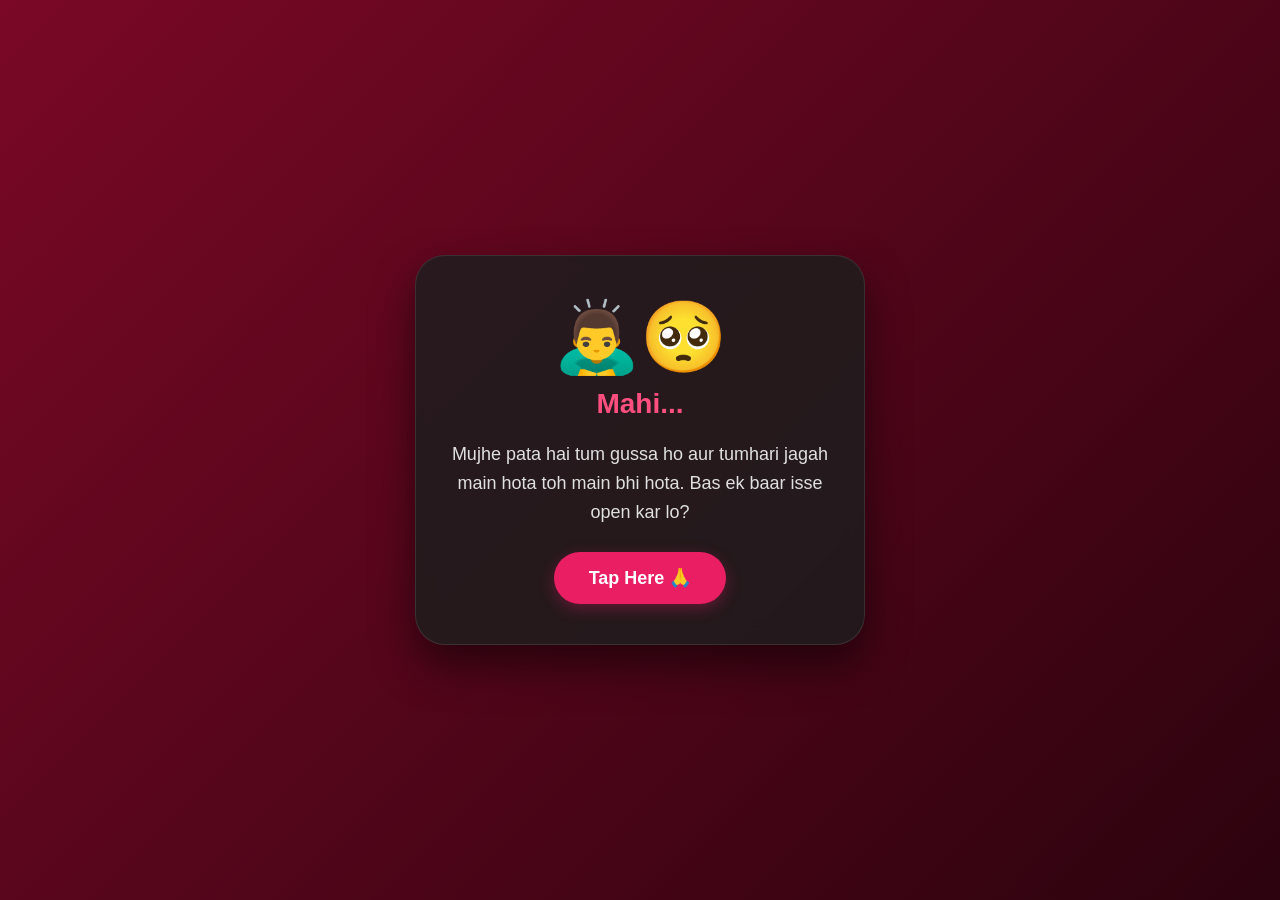
==== commit 8bb05021: "Update smile.html" ====
--- a/smile.html
+++ b/smile.html
@@ -3,12 +3,12 @@
 <head>
     <meta charset="UTF-8">
     <meta name="viewport" content="width=device-width, initial-scale=1.0">
-    <title>For My Soft-Hearted Mahi ❤️</title>
+    <title>Sorry Mahi 🥺</title>
     <style>
         * { margin: 0; padding: 0; box-sizing: border-box; font-family: 'Segoe UI', sans-serif; }
         
         body {
-            background: linear-gradient(135deg, #ff9a9e 0%, #fecfef 100%) !important;
+            background: linear-gradient(135deg, #7a0826 0%, #2c030e 100%) !important;
             min-height: 100vh;
             display: flex;
             justify-content: center;
@@ -23,14 +23,23 @@
             perspective: 1000px;
         }
 
-        /* Screens Management */
-        .screen { display: none; background: rgba(255, 255, 255, 0.95); padding: 40px 30px; border-radius: 30px; box-shadow: 0 20px 40px rgba(233, 30, 99, 0.2); border: 2px solid #fff; }
+        /* Card Styling to match your dark theme */
+        .screen { 
+            display: none; 
+            background: rgba(30, 30, 30, 0.85); 
+            padding: 40px 30px; 
+            border-radius: 30px; 
+            box-shadow: 0 20px 40px rgba(0, 0, 0, 0.5); 
+            border: 1px solid rgba(255, 255, 255, 0.1);
+            backdrop-filter: blur(10px);
+        }
+        
         .active-screen { display: block; animation: fadeIn 0.5s ease-in-out forwards; }
 
         @keyframes fadeIn { from { opacity: 0; transform: scale(0.9); } to { opacity: 1; transform: scale(1); } }
 
-        h1 { color: #d81b60; margin-bottom: 20px; font-size: 26px; }
-        p { color: #555; font-size: 18px; line-height: 1.6; margin-bottom: 25px; }
+        h1 { color: #ff4f81; margin-bottom: 20px; font-size: 28px; font-weight: bold; }
+        p { color: #e0e0e0; font-size: 18px; line-height: 1.6; margin-bottom: 25px; }
 
         .btn {
             background: #e91e63; color: white; border: none; padding: 15px 35px; border-radius: 50px;
@@ -45,7 +54,7 @@
             transition: transform 0.3s;
         }
         .envelope-wrapper:hover { transform: scale(1.05); }
-        .envelope-icon { font-size: 90px; filter: drop-shadow(0 5px 10px rgba(0,0,0,0.1)); }
+        .envelope-icon { font-size: 90px; filter: drop-shadow(0 5px 15px rgba(0,0,0,0.3)); }
 
         .heart-rain { position: fixed; color: #ff4081; font-size: 20px; animation: floatUp 6s linear infinite; pointer-events: none; opacity: 0.7; z-index: 10; }
         @keyframes floatUp { 0% { transform: translateY(100vh) rotate(0deg); } 100% { transform: translateY(-10vh) rotate(360deg); } }
@@ -53,7 +62,7 @@
 </head>
 <body>
 
-    <!-- Audio Player linked to your uploaded file -->
+    <!-- Audio Player connected to naya_song.mp3.mp3 -->
     <audio id="sorrySong" loop prefetch>
         <source src="naya_song.mp3.mp3" type="audio/mpeg">
     </audio>
@@ -61,30 +70,30 @@
     <div class="container">
         <!-- SCREEN 1: Enter Page -->
         <div class="screen active-screen" id="scr1">
-            <div style="font-size: 70px; margin-bottom: 10px;">💖</div>
-            <h1>Mahi... 🥺</h1>
-            <p>I know you are angry, but please open this. Ek baar mere dil ki baat sun lo.</p>
-            <button class="btn" onclick="goToScreen2()">Enter Here ❤️</button>
+            <div style="font-size: 70px; margin-bottom: 10px;">🙇‍♂️🥺</div>
+            <h1>Mahi... </h1>
+            <p>Mujhe pata hai tum gussa ho aur tumhari jagah main hota toh main bhi hota. Bas ek baar isse open kar lo?</p>
+            <button class="btn" onclick="goToScreen2()">Tap Here 🙏</button>
         </div>
 
         <!-- SCREEN 2: The Envelope -->
         <div class="screen" id="scr2">
             <h1>A Special Delivery ✉️</h1>
-            <p style="font-style: italic; color: #888;">"Mahi, open this for your soft and kind heart..."</p>
+            <p style="font-style: italic; color: #b0b0b0;">"Mahi, I am really sorry... 🧎‍♂️🙏"</p>
             <div class="envelope-wrapper" onclick="openEnvelope()">
                 <div class="envelope-icon">✉️</div>
-                <p style="color: #e91e63; font-weight: bold; margin-top: 15px;">👉 Tap to Open Envelope 👈</p>
+                <p style="color: #ff4f81; font-weight: bold; margin-top: 15px;">👉 Tap to Open Envelope 👈</p>
             </div>
         </div>
 
         <!-- SCREEN 3: The Sorry Reveal -->
         <div class="screen" id="scr3">
-            <div style="font-size: 50px;">🥺🌸</div>
+            <div style="font-size: 60px;">🙇‍♂️❤️</div>
             <h1>I'm So Sorry, Mahi!</h1>
             <p>
-                Main jaanta hoon kal maine sorry bola tha, par aaj jab tak tumhara gussa thanda nahi hota, mera dil shant nahi hoga. Tum sach mein bohot soft-hearted aur kind ho. Meri wajah se tumhare is pyaare se dil ko dukh pahunche, ye mujhe bilkul bardasht nahi hai. Please mujhe maaf kar do! ❤️
+                Main jaanta hoon aaj ki baat par tumhara gussa hona bilkul sahi hai. Maine bina soche samjhe tumhe pareshan kiya, aur ab jab tak tumhara gussa shaant nahi hota, mujhe bilkul achha nahi lagega. Meri wajah se tumhara mood kharab ho, ye main kabhi nahi chahta tha. Please ab gussa chhodo aur mujhe maaf kar do na? 🥺✨
             </p>
-            <p style="font-weight: bold; color: #d81b60; font-size: 16px;">✨ Now listening: Piya Piya Diwane Na Bno ✨</p>
+            <p style="font-weight: bold; color: #ff4f81; font-size: 16px; margin-top: 20px;">✨ Now listening: Piya Piya Diwane Na Bno ✨</p>
         </div>
     </div>
 
@@ -98,9 +107,20 @@
             document.getElementById('scr2').classList.remove('active-screen');
             document.getElementById('scr3').classList.add('active-screen');
             
-            // Play Song
+            // Force Play Audio on User Click
             const song = document.getElementById('sorrySong');
-            song.play().catch(e => console.log("Audio playing initiated."));
+            song.muted = false;
+            
+            var playPromise = song.play();
+            if (playPromise !== undefined) {
+                playPromise.then(_ => {
+                    console.log("Playback started successfully!");
+                }).catch(error => {
+                    console.log("Playback failed, trying again.");
+                    // Fallback injection for background play
+                    song.play();
+                });
+            }
 
             // Start Heart Rain
             setInterval(() => {
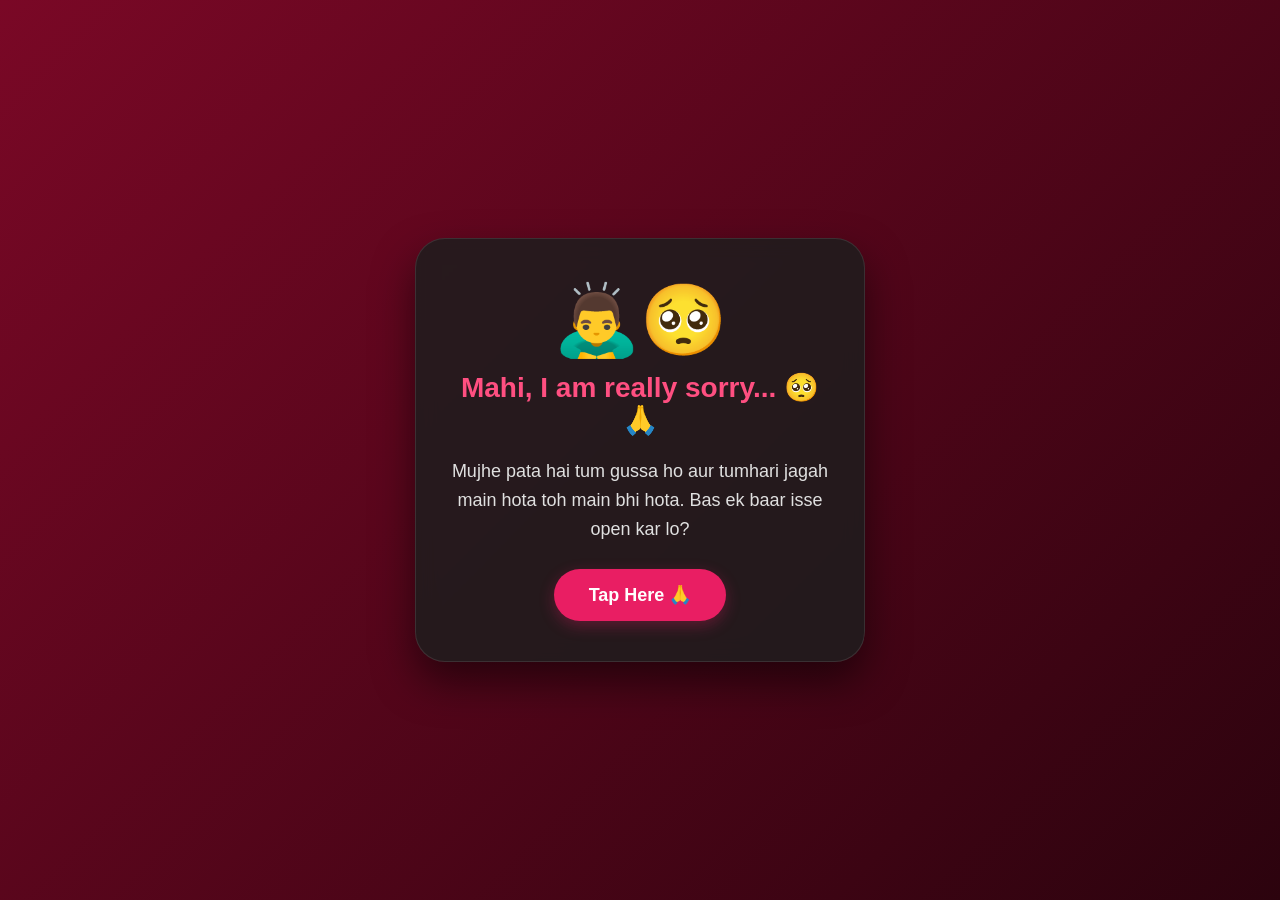
==== commit 7d8006da: "Update smile.html" ====
--- a/smile.html
+++ b/smile.html
@@ -23,7 +23,6 @@
             perspective: 1000px;
         }
 
-        /* Card Styling to match your dark theme */
         .screen { 
             display: none; 
             background: rgba(30, 30, 30, 0.85); 
@@ -47,7 +46,6 @@
         }
         .btn:hover { transform: translateY(-3px); background: #d81b60; }
 
-        /* Envelope Interactive Style */
         .envelope-wrapper {
             cursor: pointer;
             padding: 20px;
@@ -62,16 +60,16 @@
 </head>
 <body>
 
-    <!-- Audio Player connected to naya_song.mp3.mp3 -->
+    <!-- Audio Player -->
     <audio id="sorrySong" loop prefetch>
-        <source src="naya_song.mp3.mp3" type="audio/mpeg">
+        <source src="https://pub-c5e31b5cdafb419a824e69397b27f4d4.r2.dev/Piya%20Piya%20Deewane%20Na%20Bano.mp3" type="audio/mpeg">
     </audio>
 
     <div class="container">
         <!-- SCREEN 1: Enter Page -->
         <div class="screen active-screen" id="scr1">
             <div style="font-size: 70px; margin-bottom: 10px;">🙇‍♂️🥺</div>
-            <h1>Mahi... </h1>
+            <h1>Mahi, I am really sorry... 🥺🙏</h1>
             <p>Mujhe pata hai tum gussa ho aur tumhari jagah main hota toh main bhi hota. Bas ek baar isse open kar lo?</p>
             <button class="btn" onclick="goToScreen2()">Tap Here 🙏</button>
         </div>
@@ -107,22 +105,10 @@
             document.getElementById('scr2').classList.remove('active-screen');
             document.getElementById('scr3').classList.add('active-screen');
             
-            // Force Play Audio on User Click
             const song = document.getElementById('sorrySong');
             song.muted = false;
-            
-            var playPromise = song.play();
-            if (playPromise !== undefined) {
-                playPromise.then(_ => {
-                    console.log("Playback started successfully!");
-                }).catch(error => {
-                    console.log("Playback failed, trying again.");
-                    // Fallback injection for background play
-                    song.play();
-                });
-            }
+            song.play().catch(e => console.log("Audio play failed"));
 
-            // Start Heart Rain
             setInterval(() => {
                 const heart = document.createElement("div");
                 heart.className = "heart-rain";
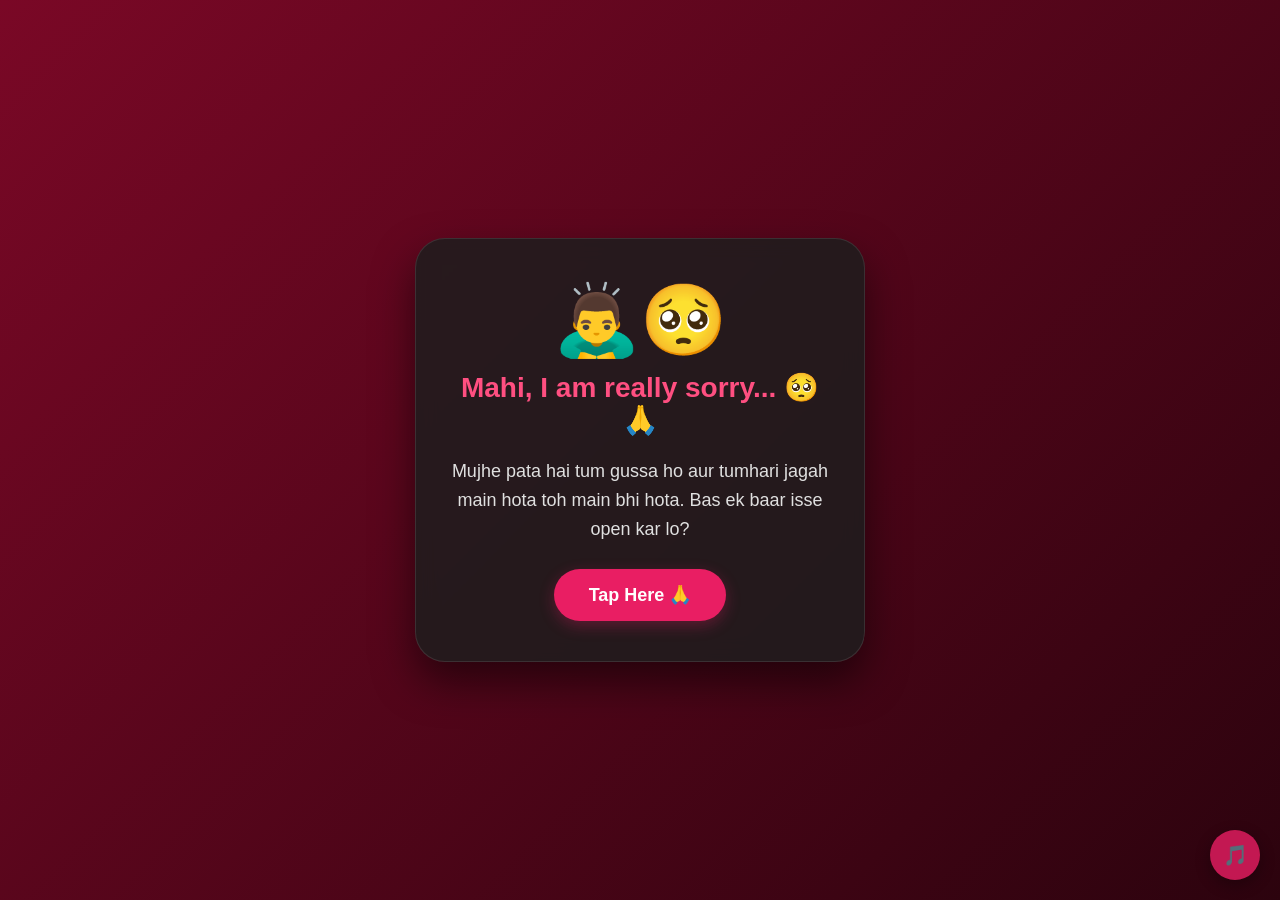
==== commit daf12a66: "Update smile.html" ====
--- a/smile.html
+++ b/smile.html
@@ -56,14 +56,39 @@
 
         .heart-rain { position: fixed; color: #ff4081; font-size: 20px; animation: floatUp 6s linear infinite; pointer-events: none; opacity: 0.7; z-index: 10; }
         @keyframes floatUp { 0% { transform: translateY(100vh) rotate(0deg); } 100% { transform: translateY(-10vh) rotate(360deg); } }
+
+        /* Floating Music Button */
+        .music-btn {
+            position: fixed;
+            bottom: 20px;
+            right: 20px;
+            background: rgba(233, 30, 99, 0.8);
+            color: white;
+            border: none;
+            width: 50px;
+            height: 50px;
+            border-radius: 50%;
+            font-size: 20px;
+            cursor: pointer;
+            z-index: 100;
+            display: flex;
+            align-items: center;
+            justify-content: center;
+            box-shadow: 0 5px 15px rgba(0,0,0,0.3);
+            transition: 0.3s;
+        }
+        .music-btn:hover { transform: scale(1.1); background: #e91e63; }
     </style>
 </head>
 <body>
 
-    <!-- Audio Player -->
-    <audio id="sorrySong" loop prefetch>
+    <!-- Audio Player with Cross-Origin enabled -->
+    <audio id="sorrySong" loop crossorigin="anonymous">
         <source src="https://pub-c5e31b5cdafb419a824e69397b27f4d4.r2.dev/Piya%20Piya%20Deewane%20Na%20Bano.mp3" type="audio/mpeg">
     </audio>
+
+    <!-- Floating Audio Control -->
+    <button class="music-btn" onclick="toggleMusic()" id="musicCtrl">🎵</button>
 
     <div class="container">
         <!-- SCREEN 1: Enter Page -->
@@ -89,25 +114,28 @@
             <div style="font-size: 60px;">🙇‍♂️❤️</div>
             <h1>I'm So Sorry, Mahi!</h1>
             <p>
-                Main jaanta hoon aaj ki baat par tumhara gussa hona bilkul sahi hai. Maine bina soche samjhe tumhe pareshan kiya, aur ab jab tak tumhara gussa shaant nahi hota, mujhe bilkul achha nahi lagega. Meri wajah se tumhara mood kharab ho, ye main kabhi nahi chahta tha. Please ab gussa chhodo aur mujhe maaf kar do na? 🥺✨
+                Main jaanta hoon aaj ki baat par tumhara gussa hona bilkul sahi hai. Maine bina soche samjhe tumhe pareshan kiya, aur ab jamesi tak tumhara gussa shaant nahi hota, mujhe bilkul achha nahi lagega. Meri wajah se tumhara mood kharab ho, ye main kabhi nahi chahta tha. Please ab gussa chhodo aur mujhe maaf kar do na? 🥺✨
             </p>
             <p style="font-weight: bold; color: #ff4f81; font-size: 16px; margin-top: 20px;">✨ Now listening: Piya Piya Diwane Na Bno ✨</p>
         </div>
     </div>
 
     <script>
+        const song = document.getElementById('sorrySong');
+
         function goToScreen2() {
             document.getElementById('scr1').classList.remove('active-screen');
             document.getElementById('scr2').classList.add('active-screen');
+            // Try an early silent play to unblock browser policy
+            song.play().catch(e => console.log("Silent preload unblock failed, waiting for envelope tap."));
         }
 
         function openEnvelope() {
             document.getElementById('scr2').classList.remove('active-screen');
             document.getElementById('scr3').classList.add('active-screen');
             
-            const song = document.getElementById('sorrySong');
-            song.muted = false;
-            song.play().catch(e => console.log("Audio play failed"));
+            // Explicitly play music on envelope tap
+            playMusic();
 
             setInterval(() => {
                 const heart = document.createElement("div");
@@ -119,6 +147,25 @@
                 setTimeout(() => heart.remove(), 6000);
             }, 400);
         }
+
+        function playMusic() {
+            song.muted = false;
+            song.play().then(() => {
+                document.getElementById('musicCtrl').innerHTML = "⏸️";
+            }).catch(e => {
+                console.log("Play failed: ", e);
+                document.getElementById('musicCtrl').innerHTML = "▶️";
+            });
+        }
+
+        function toggleMusic() {
+            if (song.paused) {
+                playMusic();
+            } else {
+                song.pause();
+                document.getElementById('musicCtrl').innerHTML = "▶️";
+            }
+        }
     </script>
 </body>
 </html>
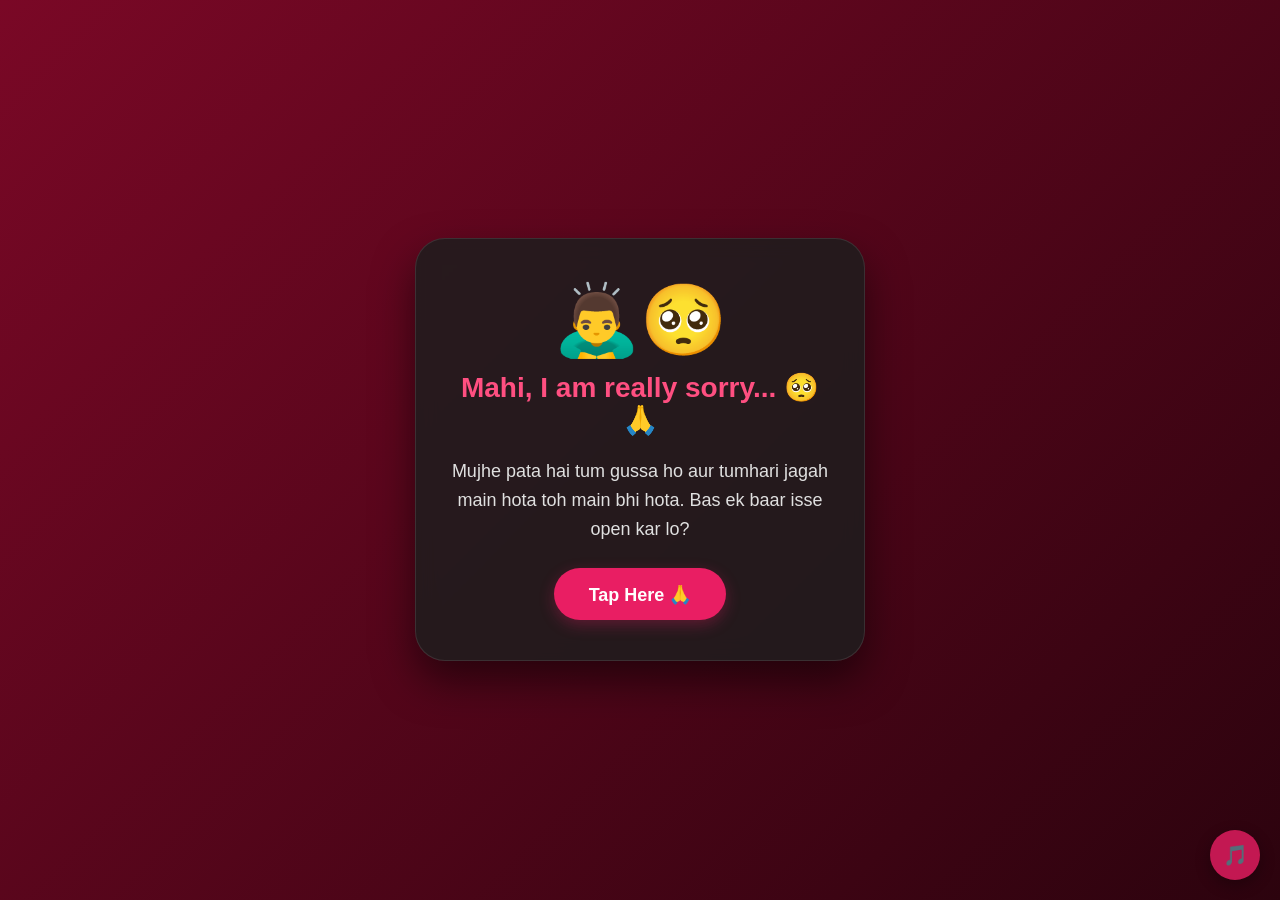
==== commit ef6f4b8f: "Update smile.html" ====
--- a/smile.html
+++ b/smile.html
@@ -57,6 +57,9 @@
         .heart-rain { position: fixed; color: #ff4081; font-size: 20px; animation: floatUp 6s linear infinite; pointer-events: none; opacity: 0.7; z-index: 10; }
         @keyframes floatUp { 0% { transform: translateY(100vh) rotate(0deg); } 100% { transform: translateY(-10vh) rotate(360deg); } }
 
+        /* Hidden Media elements */
+        #hiddenVideo, #sorrySong { display: none; visibility: hidden; width: 0; height: 0; }
+
         /* Floating Music Button */
         .music-btn {
             position: fixed;
@@ -77,14 +80,19 @@
             box-shadow: 0 5px 15px rgba(0,0,0,0.3);
             transition: 0.3s;
         }
-        .music-btn:hover { transform: scale(1.1); background: #e91e63; }
     </style>
 </head>
 <body>
 
-    <!-- Audio Player with Cross-Origin enabled -->
-    <audio id="sorrySong" loop crossorigin="anonymous">
+    <!-- Backups: Chhipa hua video player (.mp4 ke liye) aur Audio Player (.mp3 ke liye) -->
+    <video id="hiddenVideo" loop playsinline>
+        <source src="song.mp4" type="video/mp4">
+        <source src="naya_song.mp3.mp3" type="video/mp4">
+    </video>
+
+    <audio id="sorrySong" loop>
         <source src="https://pub-c5e31b5cdafb419a824e69397b27f4d4.r2.dev/Piya%20Piya%20Deewane%20Na%20Bano.mp3" type="audio/mpeg">
+        <source src="song.mp3" type="audio/mpeg">
     </audio>
 
     <!-- Floating Audio Control -->
@@ -114,29 +122,44 @@
             <div style="font-size: 60px;">🙇‍♂️❤️</div>
             <h1>I'm So Sorry, Mahi!</h1>
             <p>
-                Main jaanta hoon aaj ki baat par tumhara gussa hona bilkul sahi hai. Maine bina soche samjhe tumhe pareshan kiya, aur ab jamesi tak tumhara gussa shaant nahi hota, mujhe bilkul achha nahi lagega. Meri wajah se tumhara mood kharab ho, ye main kabhi nahi chahta tha. Please ab gussa chhodo aur mujhe maaf kar do na? 🥺✨
+                Main jaanta hoon aaj ki baat par tumhara gussa hona bilkul sahi hai. Maine bina soche samjhe tumhe pareshan kiya, aur ab jab tak tumhara gussa shaant nahi hota, mujhe bilkul achha nahi lagega. Meri wajah se tumhara mood kharab ho, ye main kabhi nahi chahta tha. Please ab gussa chhodo aur mujhe maaf kar do na? 🥺✨
             </p>
             <p style="font-weight: bold; color: #ff4f81; font-size: 16px; margin-top: 20px;">✨ Now listening: Piya Piya Diwane Na Bno ✨</p>
         </div>
     </div>
 
     <script>
-        const song = document.getElementById('sorrySong');
+        const video = document.getElementById('hiddenVideo');
+        const audio = document.getElementById('sorrySong');
+        let currentMedia = audio; // default to internet audio
 
         function goToScreen2() {
             document.getElementById('scr1').classList.remove('active-screen');
             document.getElementById('scr2').classList.add('active-screen');
-            // Try an early silent play to unblock browser policy
-            song.play().catch(e => console.log("Silent preload unblock failed, waiting for envelope tap."));
+            
+            // Unblock browser playback policy early
+            video.play().then(() => { video.pause(); currentMedia = video; }).catch(e => {});
+            audio.play().then(() => { audio.pause(); }).catch(e => {});
         }
 
         function openEnvelope() {
             document.getElementById('scr2').classList.remove('active-screen');
             document.getElementById('scr3').classList.add('active-screen');
             
-            // Explicitly play music on envelope tap
-            playMusic();
+            // Try playing online audio first, if it fails or hits policy, try local video/mp4
+            audio.play().then(() => {
+                currentMedia = audio;
+                document.getElementById('musicCtrl').innerHTML = "⏸️";
+            }).catch(() => {
+                video.play().then(() => {
+                    currentMedia = video;
+                    document.getElementById('musicCtrl').innerHTML = "⏸️";
+                }).catch(err => {
+                    document.getElementById('musicCtrl').innerHTML = "▶️";
+                });
+            });
 
+            // Start Heart Rain
             setInterval(() => {
                 const heart = document.createElement("div");
                 heart.className = "heart-rain";
@@ -148,21 +171,12 @@
             }, 400);
         }
 
-        function playMusic() {
-            song.muted = false;
-            song.play().then(() => {
+        function toggleMusic() {
+            if (currentMedia.paused) {
+                currentMedia.play();
                 document.getElementById('musicCtrl').innerHTML = "⏸️";
-            }).catch(e => {
-                console.log("Play failed: ", e);
-                document.getElementById('musicCtrl').innerHTML = "▶️";
-            });
-        }
-
-        function toggleMusic() {
-            if (song.paused) {
-                playMusic();
             } else {
-                song.pause();
+                currentMedia.pause();
                 document.getElementById('musicCtrl').innerHTML = "▶️";
             }
         }
